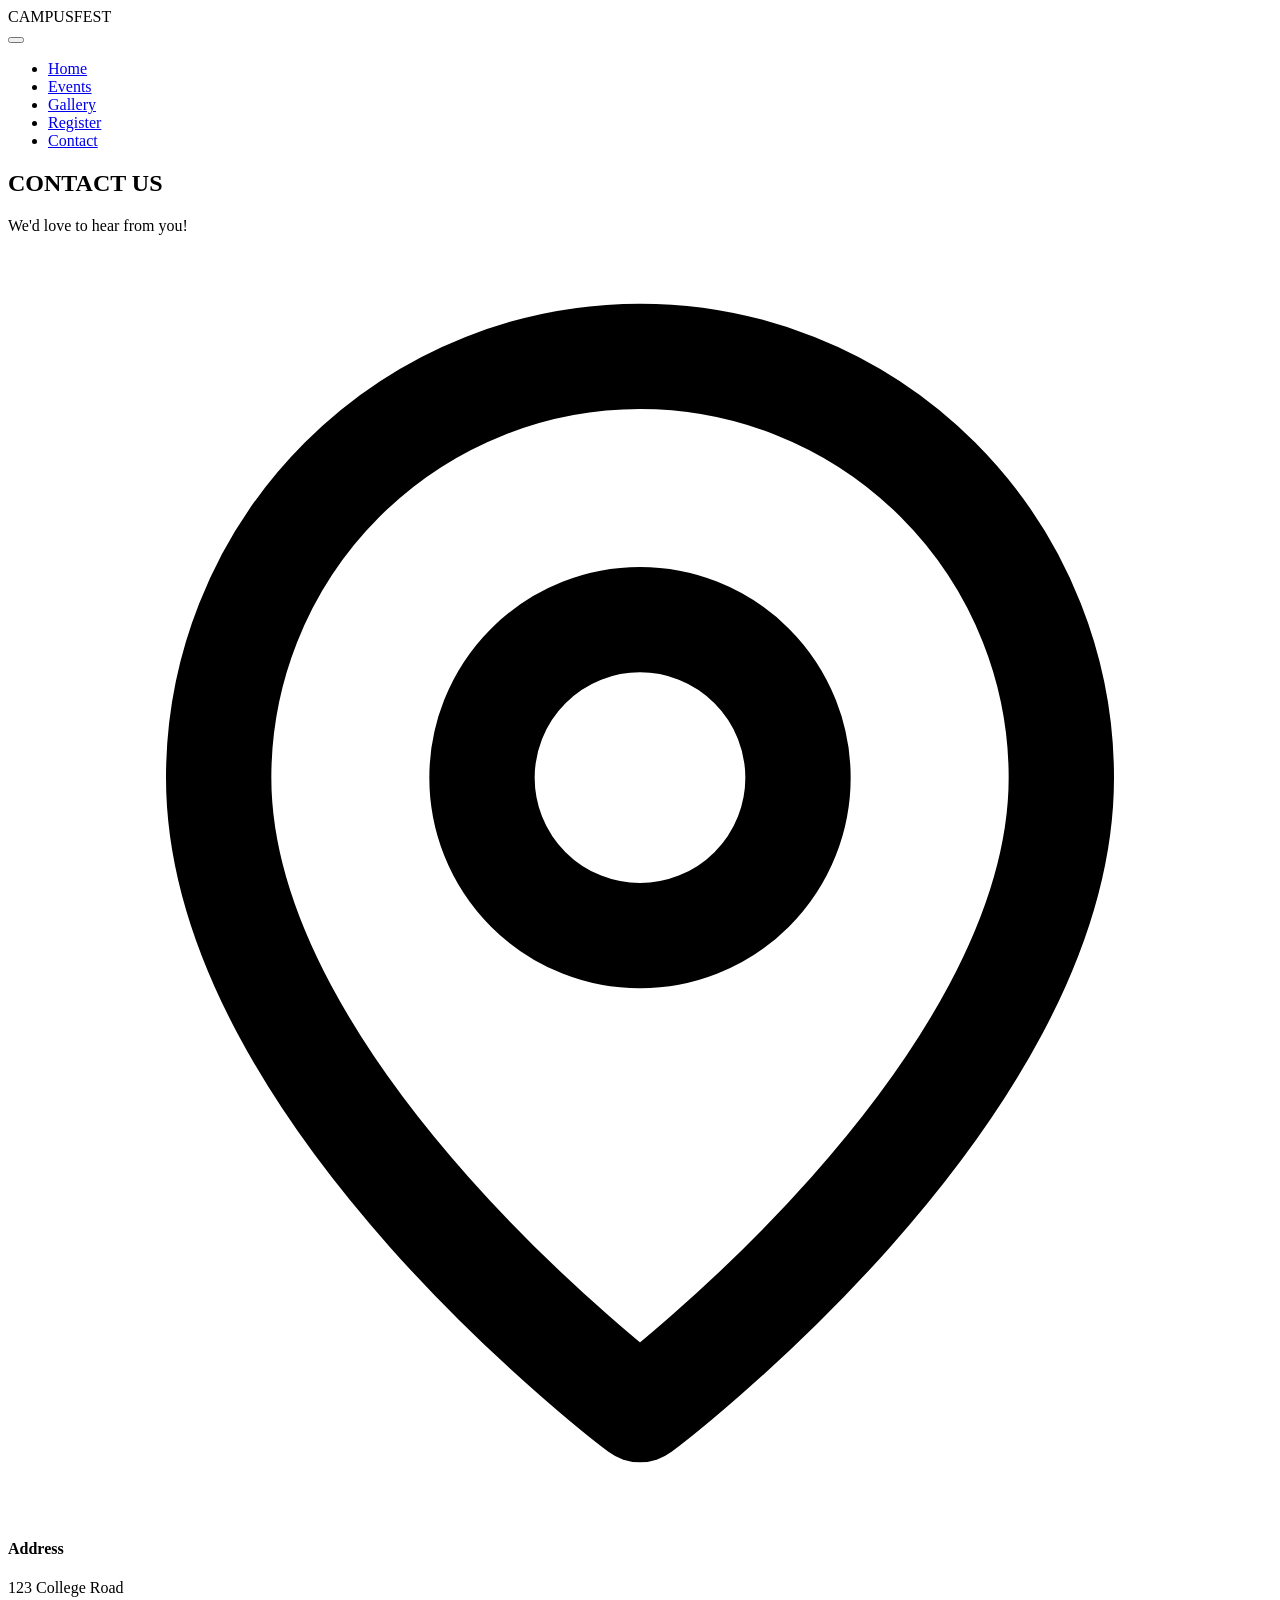
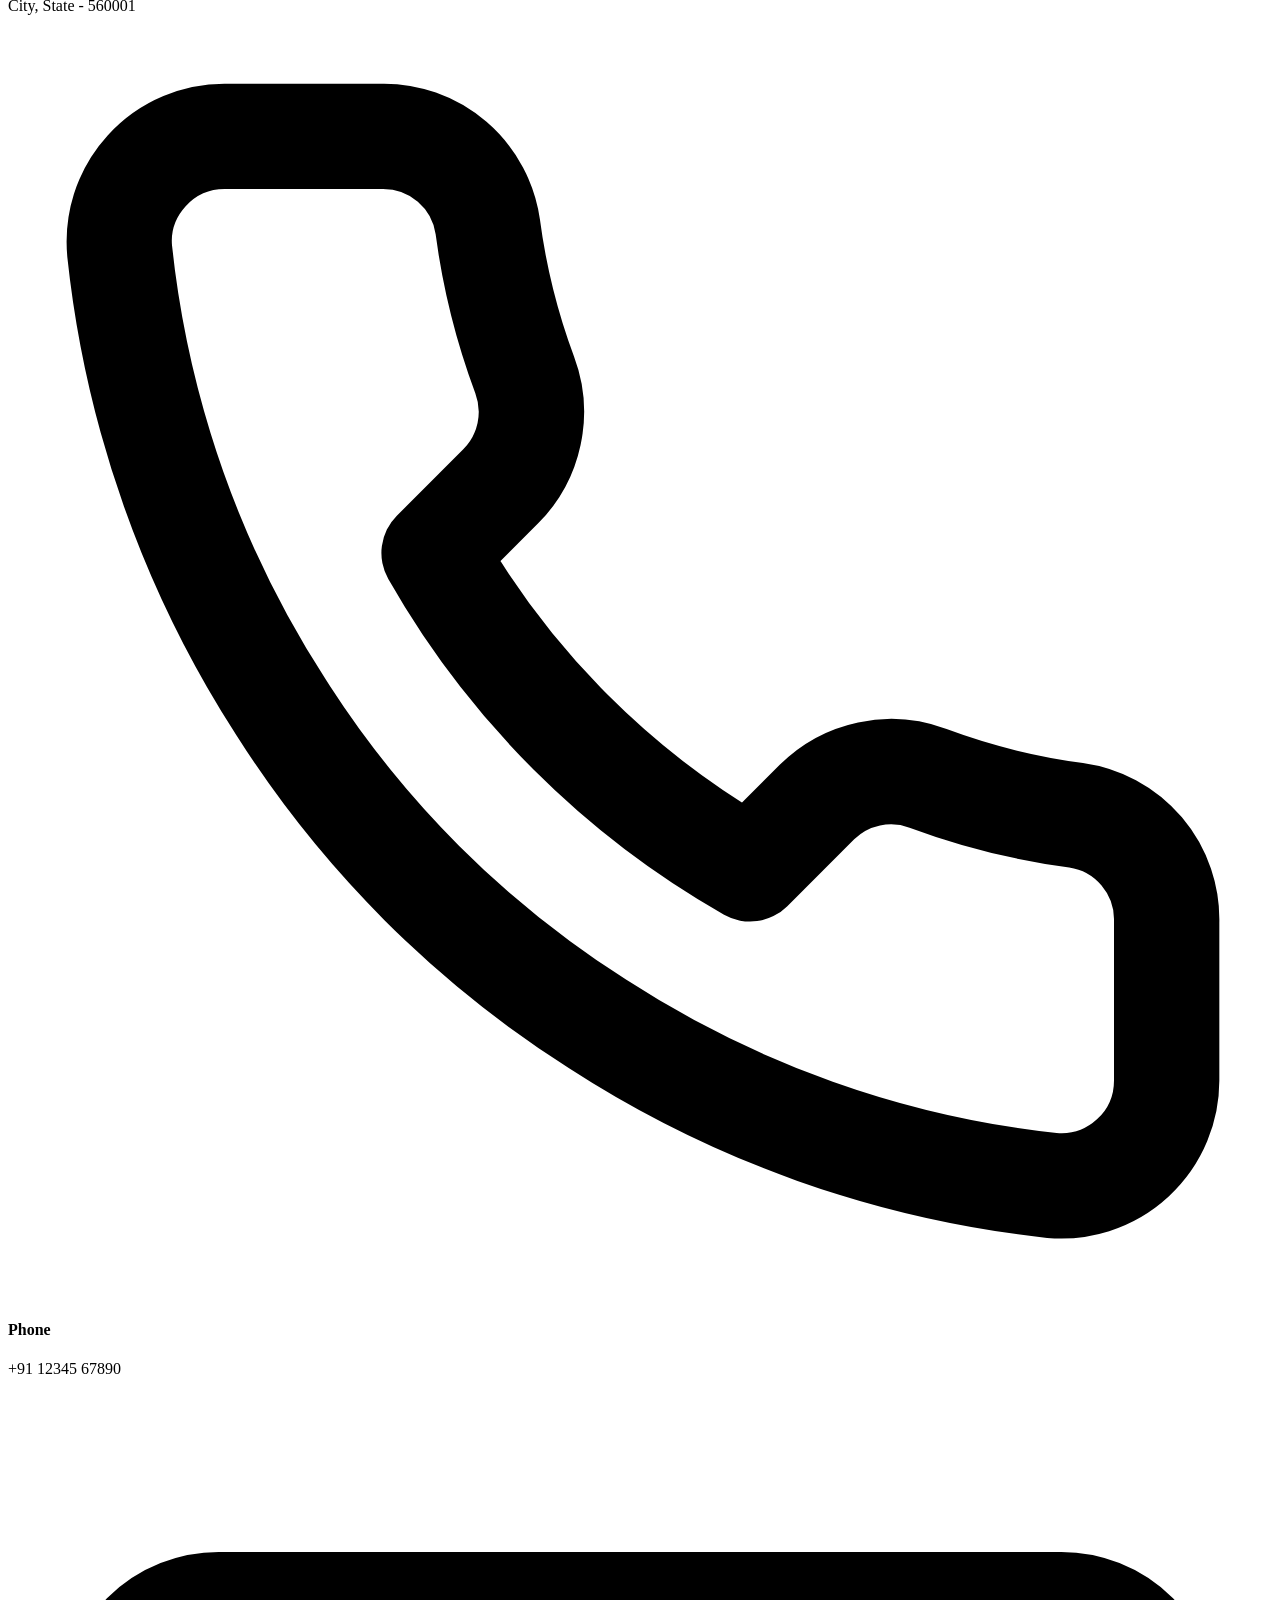
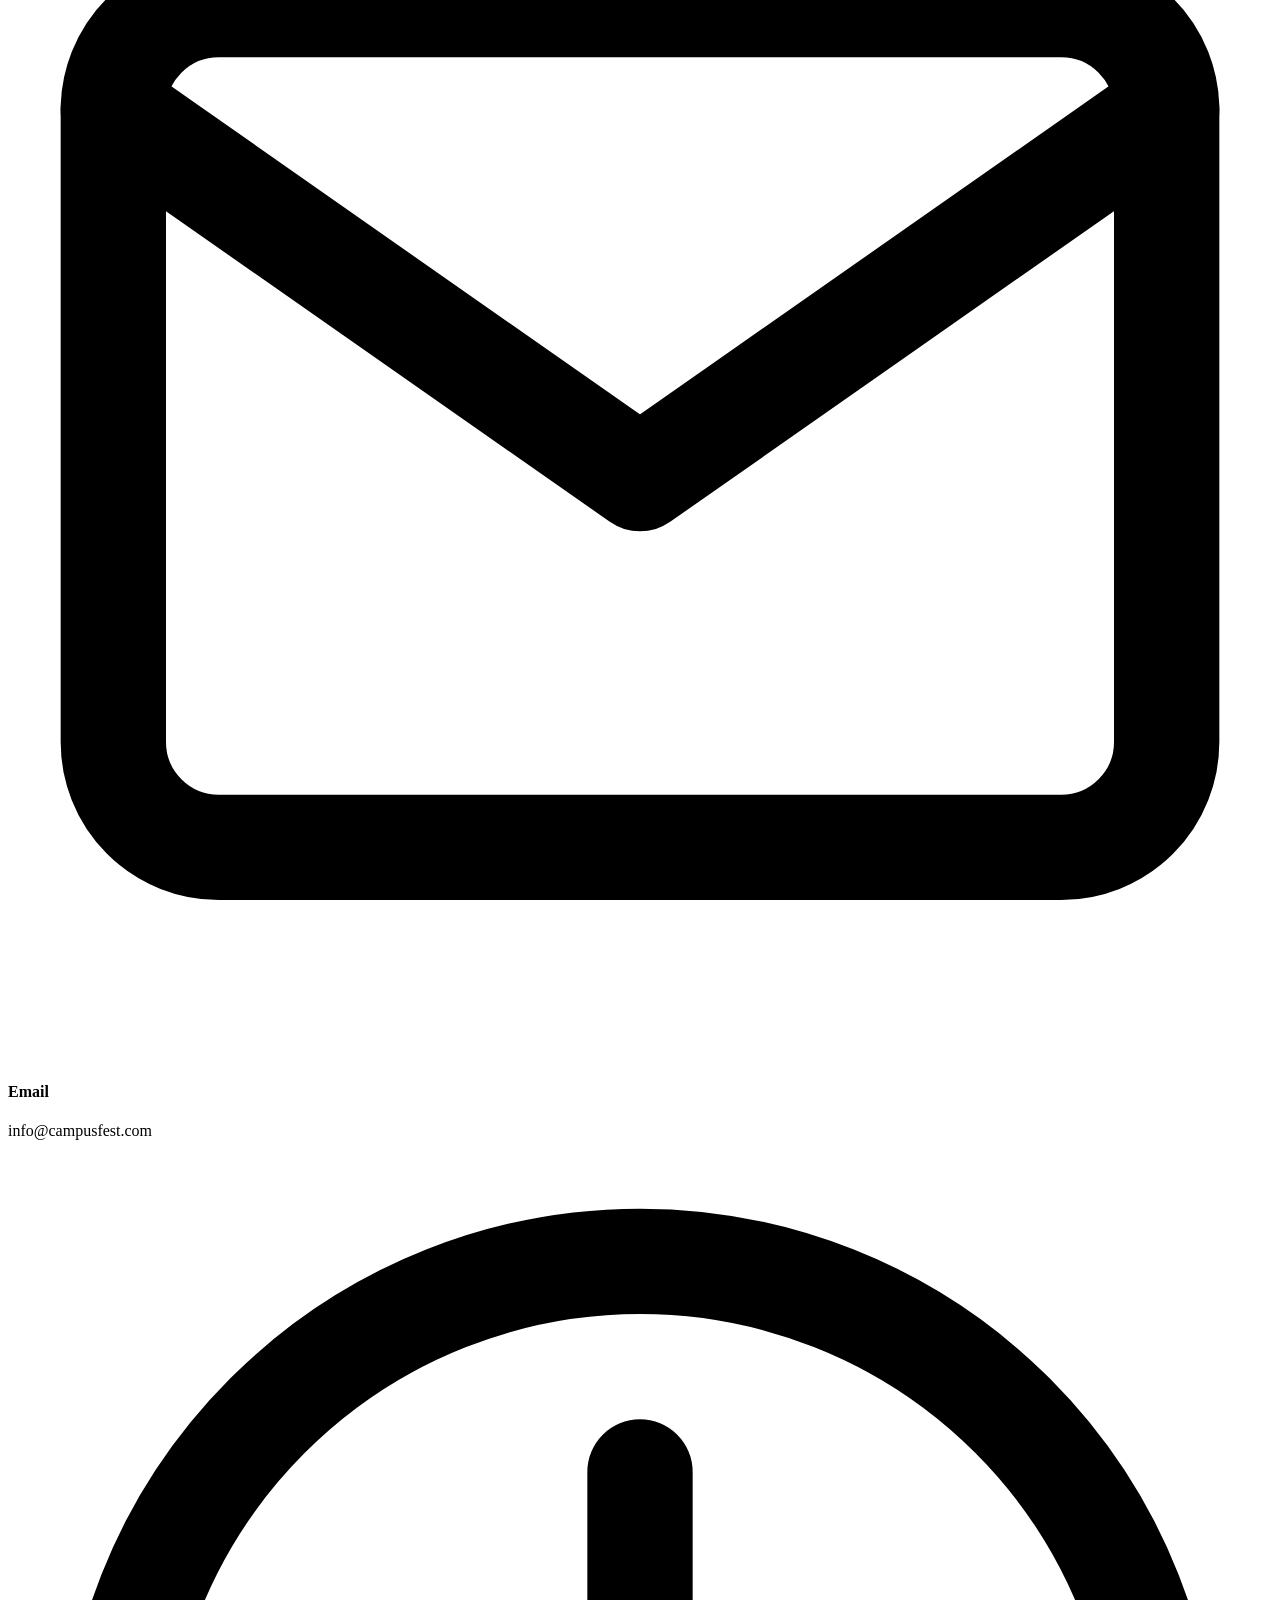
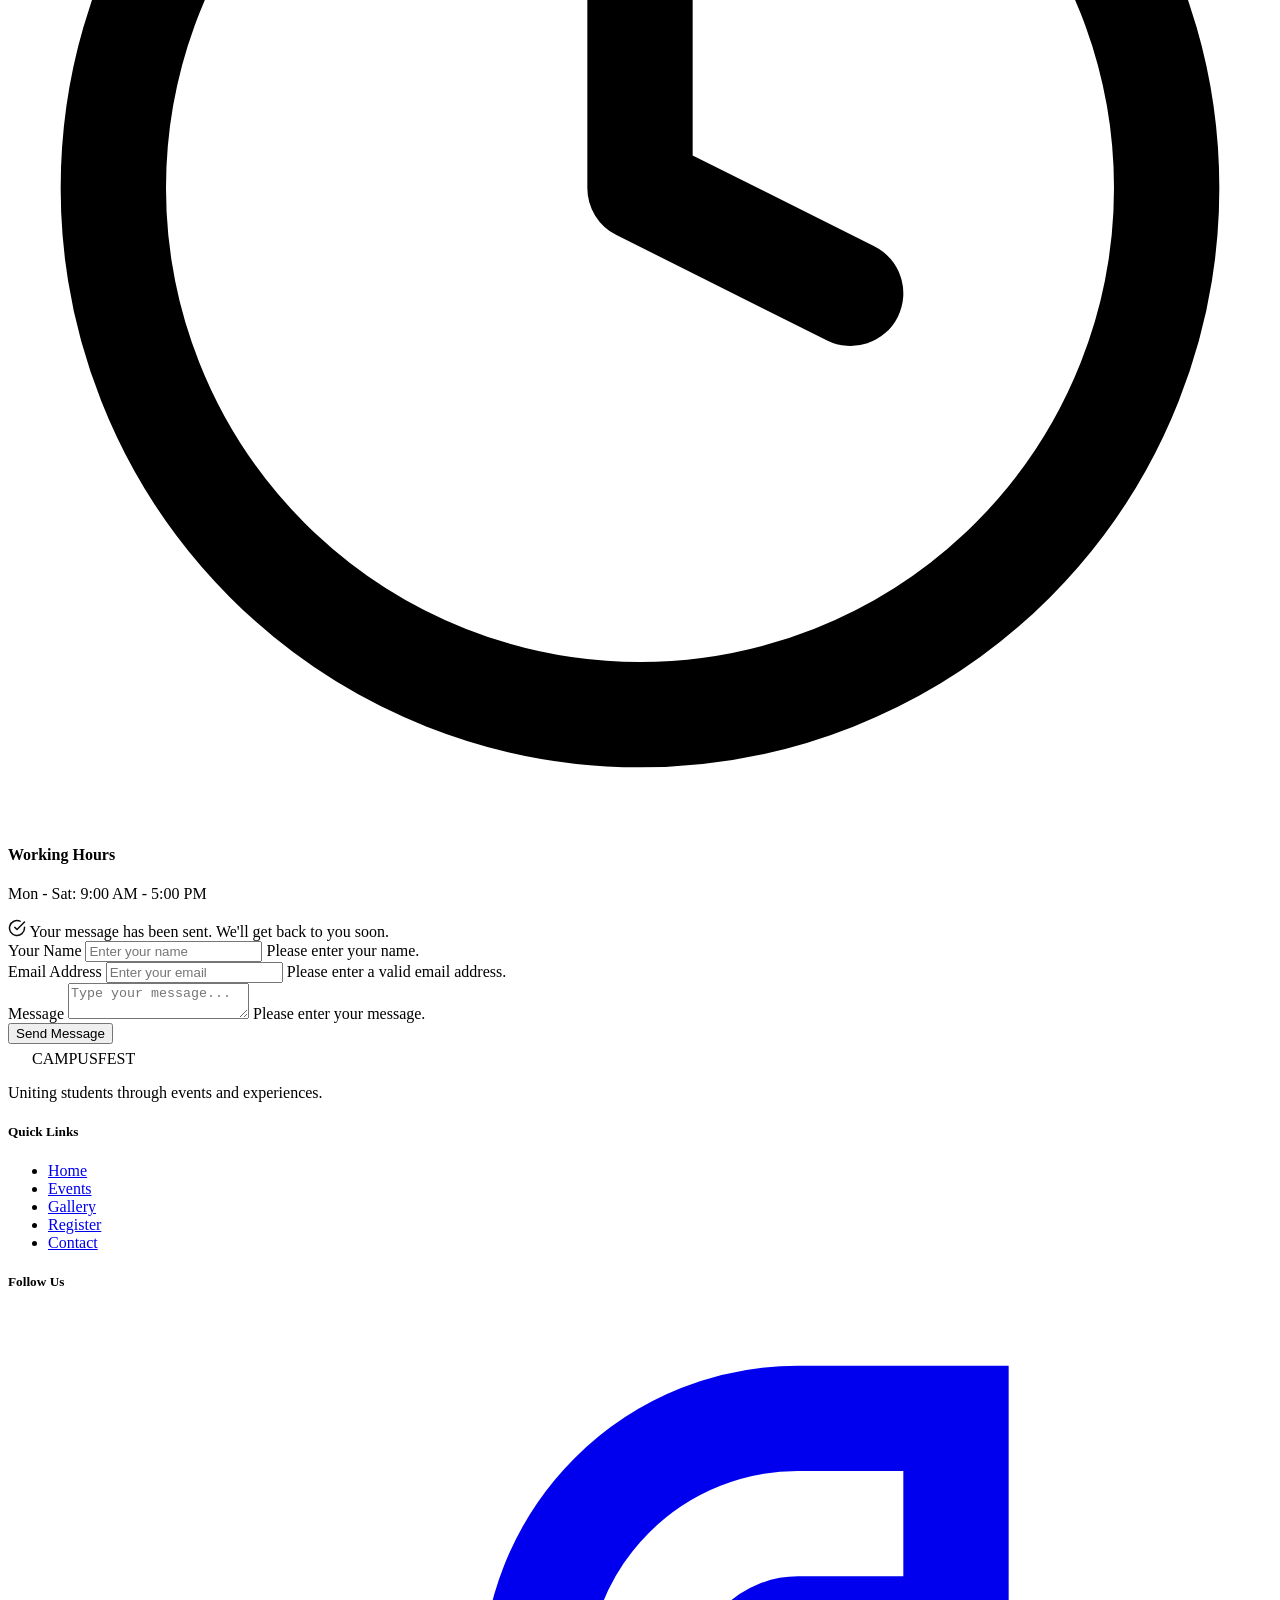
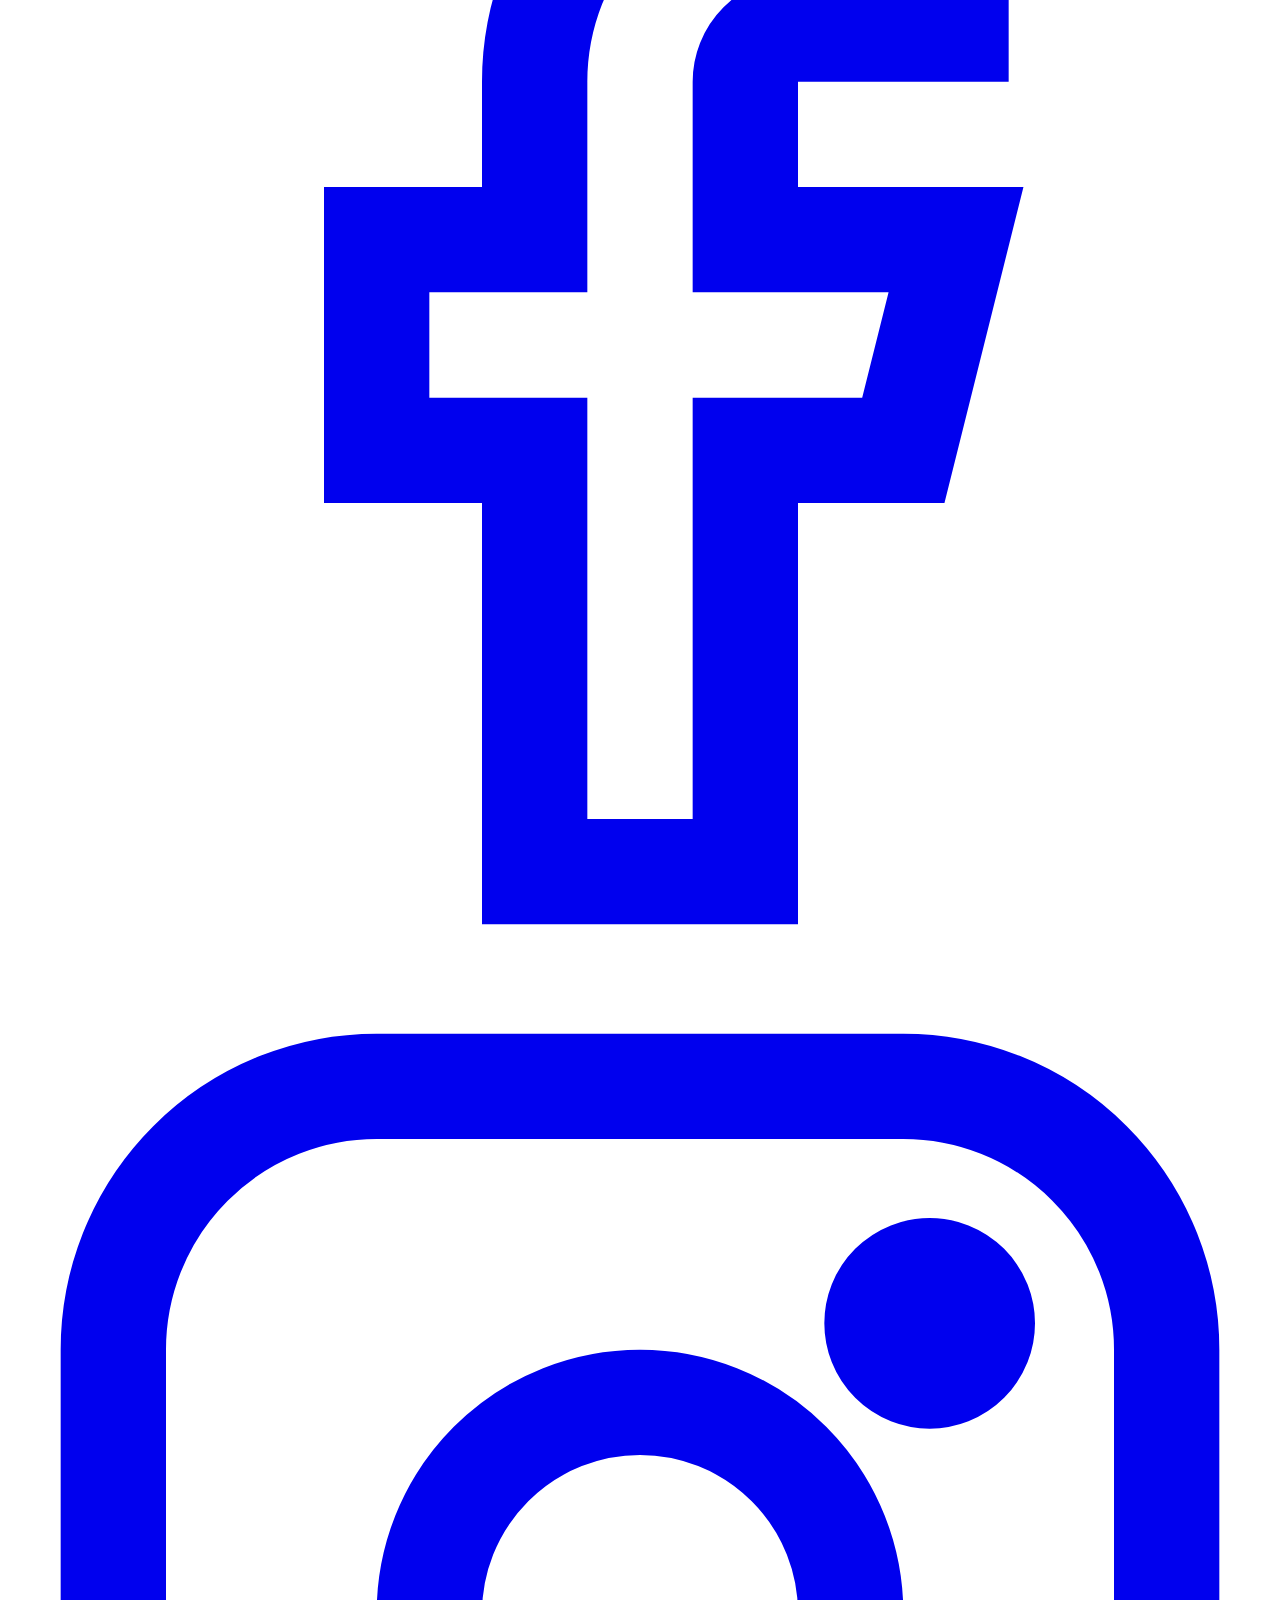
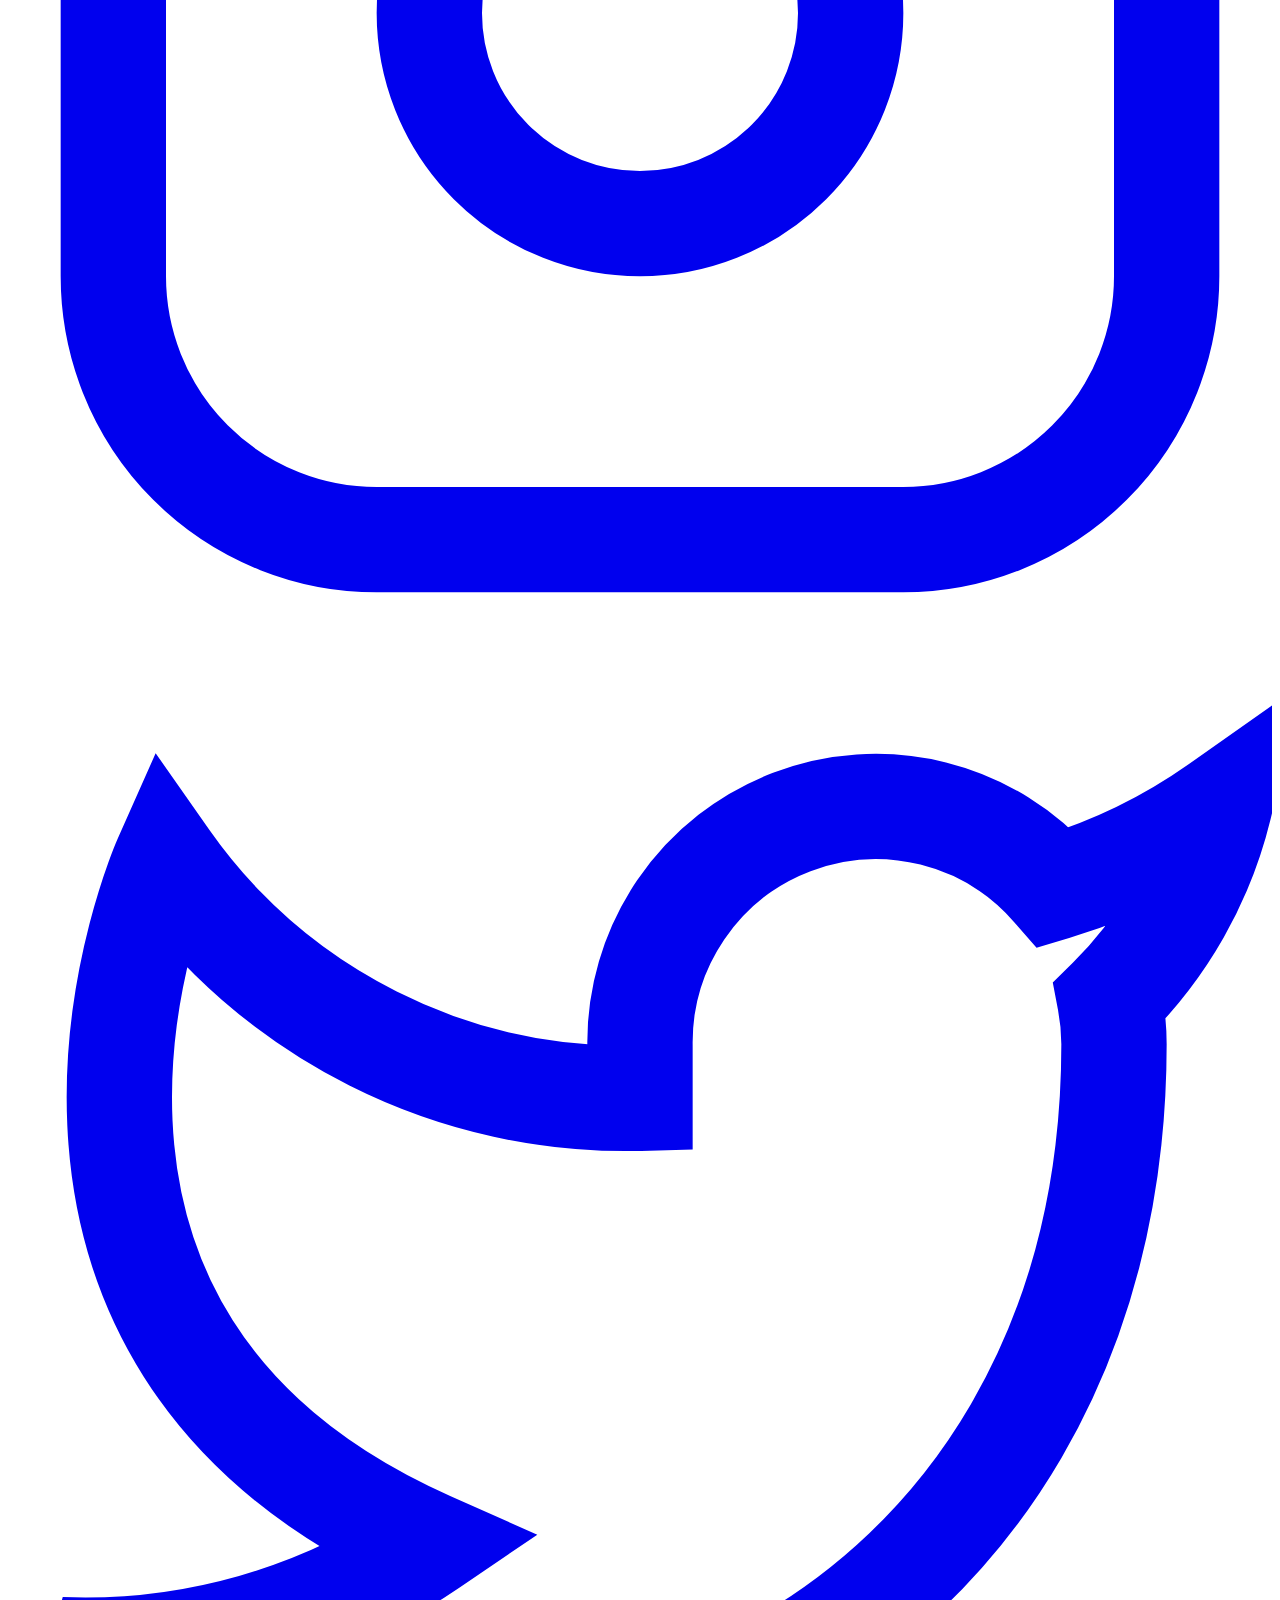
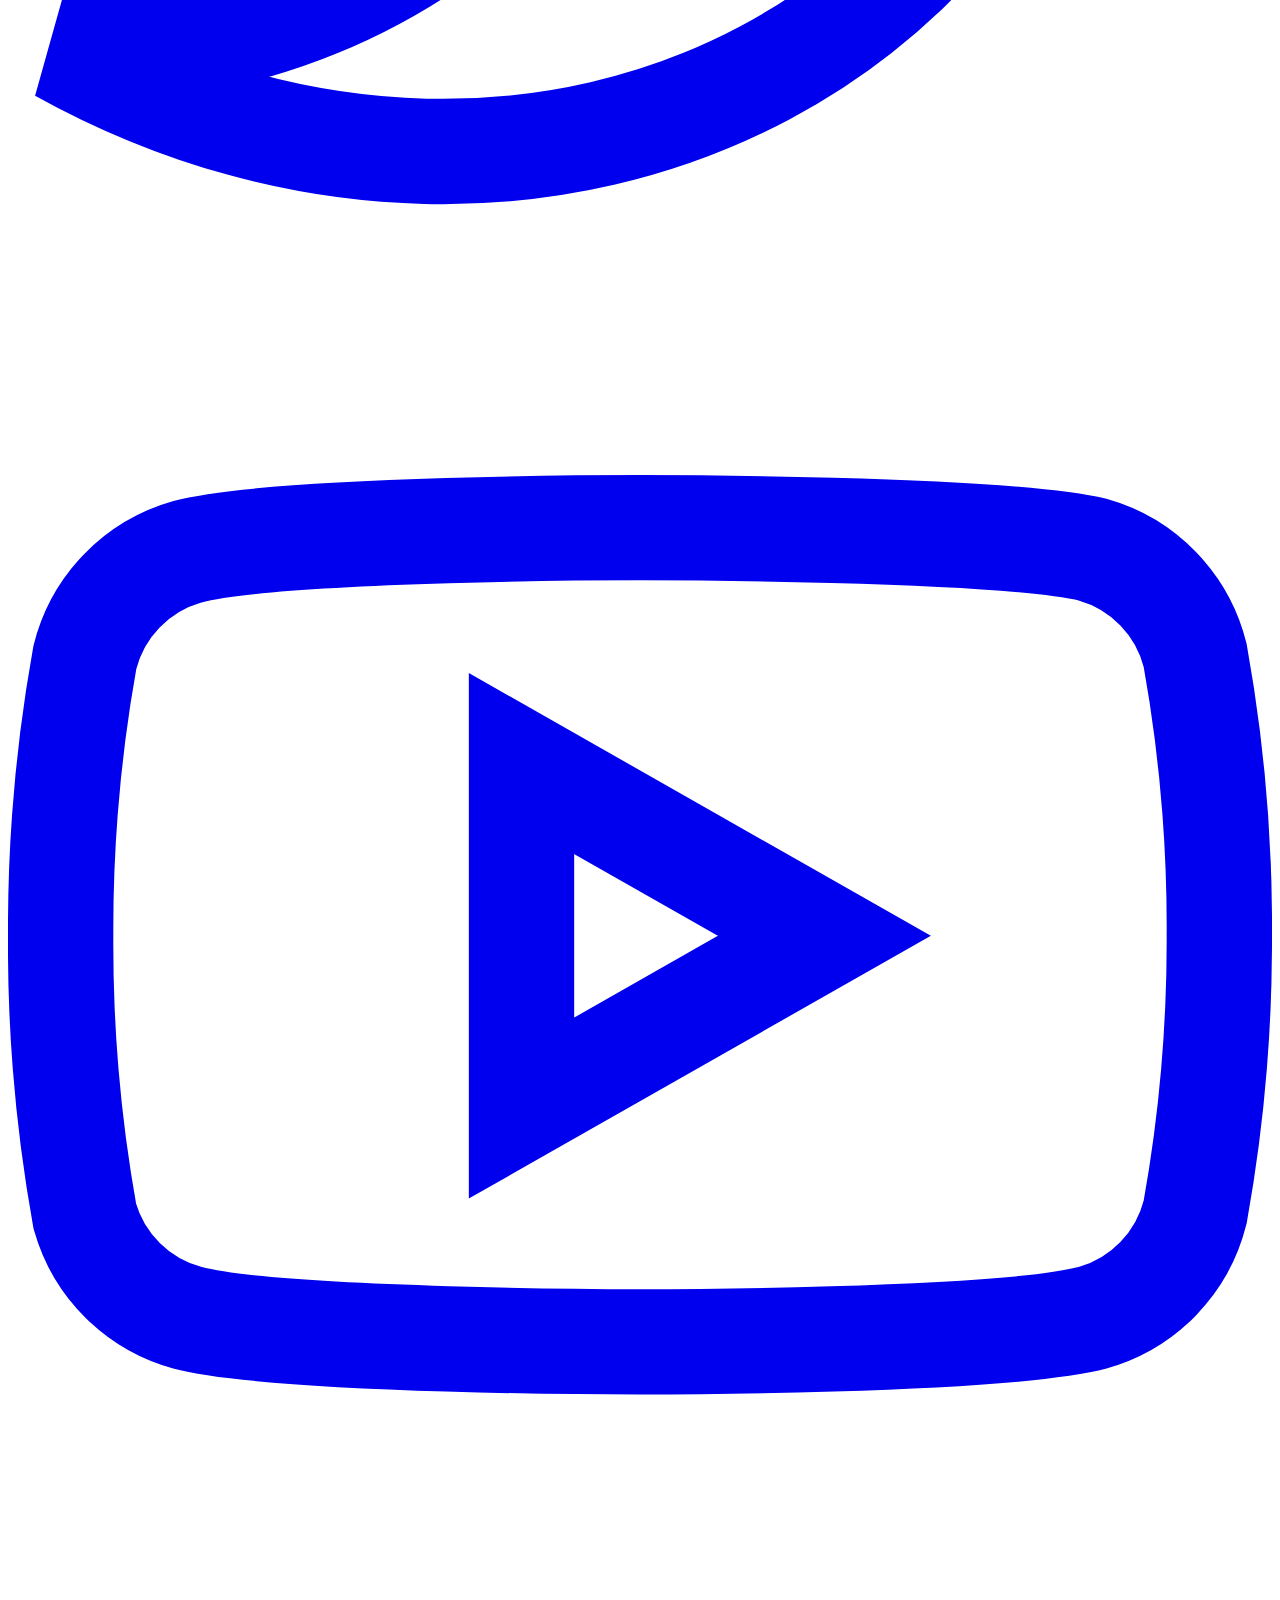
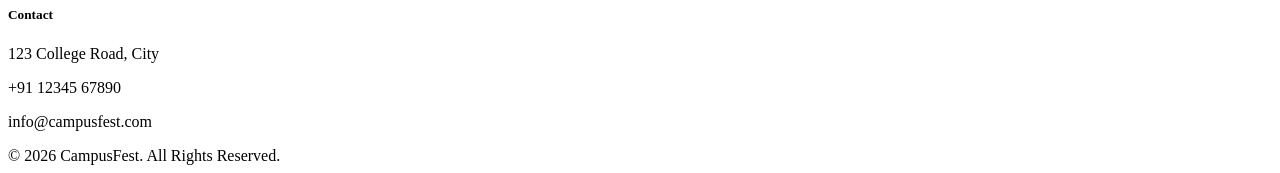
==== html/contact.html @ 224738de "Add project files" ====
<!DOCTYPE html>
<html lang="en">
<head>
<meta charset="UTF-8">
<meta name="viewport" content="width=device-width, initial-scale=1.0">
<title>Contact Us - CampusFest</title>
<link rel="preconnect" href="https://fonts.googleapis.com">
<link href="https://fonts.googleapis.com/css2?family=Poppins:wght@400;500;600;700;800&display=swap" rel="stylesheet">
<link rel="stylesheet" href="contact.css">
<link rel="stylesheet" href="style.css">
</head>
<body>

    <header>
        <div class="navbar container">
            <div class="logo">
                <i class="fa-solid fa-gothic-node"></i> CAMPUSFEST
            </div>

           
            <button class="hamburger" id="hamburgerBtn" aria-label="Open menu">
                <span></span>
                <span></span>
                <span></span>
            </button>

            <nav id="mobileNav">
                <ul class="nav-links">
                    <li><a href="index.html">Home</a></li>
                    <li><a href="upcoming.html">Events</a></li>
                    <li><a href="gallery.html">Gallery</a></li>
                    <li><a href="register.html" >Register</a></li>
                    <li><a href="#"  class="active">Contact</a></li>
                </ul>
            </nav>
        </div>
    </header>

    <!-- Dark background shown behind the mobile menu, closes it when tapped -->
    <div class="navOverlay" id="navOverlay"></div>

<section class="page-hero">
  <h1>CONTACT US</h1>
  <div class="title-underline"></div>
  <p>We'd love to hear from you!</p>
</section>

<section class="contact-section">
  <div class="contact-grid">

    <div class="contact-info">
      <div class="info-item">
        <div class="info-icon">
          <svg viewBox="0 0 24 24" fill="none" stroke="currentColor" stroke-width="2" stroke-linecap="round" stroke-linejoin="round"><path d="M20 10c0 6-8 12-8 12s-8-6-8-12a8 8 0 0 1 16 0Z"></path><circle cx="12" cy="10" r="3"></circle></svg>
        </div>
        <div class="info-text">
          <h4>Address</h4>
          <p>123 College Road<br>City, State - 560001</p>
        </div>
      </div>

      <div class="info-item">
        <div class="info-icon">
          <svg viewBox="0 0 24 24" fill="none" stroke="currentColor" stroke-width="2" stroke-linecap="round" stroke-linejoin="round"><path d="M22 16.92v3a2 2 0 0 1-2.18 2 19.79 19.79 0 0 1-8.63-3.07 19.5 19.5 0 0 1-6-6 19.79 19.79 0 0 1-3.07-8.67A2 2 0 0 1 4.11 2h3a2 2 0 0 1 2 1.72c.127.96.362 1.903.7 2.81a2 2 0 0 1-.45 2.11L8.09 9.91a16 16 0 0 0 6 6l1.27-1.27a2 2 0 0 1 2.11-.45c.907.338 1.85.573 2.81.7A2 2 0 0 1 22 16.92z"></path></svg>
        </div>
        <div class="info-text">
          <h4>Phone</h4>
          <p>+91 12345 67890</p>
        </div>
      </div>

      <div class="info-item">
        <div class="info-icon">
          <svg viewBox="0 0 24 24" fill="none" stroke="currentColor" stroke-width="2" stroke-linecap="round" stroke-linejoin="round"><path d="M22 6 12 13 2 6"></path><rect x="2" y="4" width="20" height="16" rx="2"></rect></svg>
        </div>
        <div class="info-text">
          <h4>Email</h4>
          <p>info@campusfest.com</p>
        </div>
      </div>

      <div class="info-item">
        <div class="info-icon">
          <svg viewBox="0 0 24 24" fill="none" stroke="currentColor" stroke-width="2" stroke-linecap="round" stroke-linejoin="round"><circle cx="12" cy="12" r="10"></circle><path d="M12 6v6l4 2"></path></svg>
        </div>
        <div class="info-text">
          <h4>Working Hours</h4>
          <p>Mon - Sat: 9:00 AM - 5:00 PM</p>
        </div>
      </div>

      <div class="map-frame" role="img" aria-label="Map showing CampusFest location">
        <div class="map-pin"><span></span></div>
      </div>
    </div>

    <div class="contact-form-card">
      <div class="form-success" id="formSuccess">
        <svg width="18" height="18" viewBox="0 0 24 24" fill="none" stroke="#0d0d0d" stroke-width="2" stroke-linecap="round" stroke-linejoin="round"><path d="M22 11.08V12a10 10 0 1 1-5.93-9.14"></path><path d="M22 4 12 14.01l-3-3"></path></svg>
        <span>Your message has been sent. We'll get back to you soon.</span>
      </div>

      <form id="contactForm" novalidate>
        <div class="form-group" id="nameGroup">
          <label for="name">Your Name</label>
          <input type="text" id="name" placeholder="Enter your name">
          <span class="error-msg">Please enter your name.</span>
        </div>

        <div class="form-group" id="emailGroup">
          <label for="email">Email Address</label>
          <input type="email" id="email" placeholder="Enter your email">
          <span class="error-msg">Please enter a valid email address.</span>
        </div>

        <div class="form-group" id="messageGroup">
          <label for="message">Message</label>
          <textarea id="message" placeholder="Type your message..."></textarea>
          <span class="error-msg">Please enter your message.</span>
        </div>

        <button type="submit" class="btn-send" id="sendBtn">Send Message</button>
      </form>
    </div>

  </div>
</section>

<footer>
  <div class="footer-grid">
    <div class="footer-col">
      <div class="footer-brand">
        <svg width="20" height="20" viewBox="0 0 24 24" fill="none" stroke="#ffffff" stroke-width="2" stroke-linecap="round" stroke-linejoin="round">
          <path d="M3 21h18M4 21V8l8-5 8 5v13M9 21v-6h6v6"></path>
        </svg>
        CAMPUSFEST
      </div>
      <p>Uniting students through events and experiences.</p>
    </div>

    <div class="footer-col">
      <h5>Quick Links</h5>
      <ul>
        <li><a href="index.html">Home</a></li>
        <li><a href="events.html">Events</a></li>
        <li><a href="gallery.html">Gallery</a></li>
        <li><a href="register.html">Register</a></li>
        <li><a href="contact.html">Contact</a></li>
      </ul>
    </div>

    <div class="footer-col">
      <h5>Follow Us</h5>
      <div class="social-icons">
        <a href="#" aria-label="Facebook"><svg viewBox="0 0 24 24" fill="none" stroke="currentColor" stroke-width="2"><path d="M18 2h-3a5 5 0 0 0-5 5v3H7v4h3v8h4v-8h3l1-4h-4V7a1 1 0 0 1 1-1h3z"></path></svg></a>
        <a href="#" aria-label="Instagram"><svg viewBox="0 0 24 24" fill="none" stroke="currentColor" stroke-width="2"><rect x="2" y="2" width="20" height="20" rx="5"></rect><circle cx="12" cy="12" r="4"></circle><circle cx="17.5" cy="6.5" r="1"></circle></svg></a>
        <a href="#" aria-label="Twitter"><svg viewBox="0 0 24 24" fill="none" stroke="currentColor" stroke-width="2"><path d="M23 3a10.9 10.9 0 0 1-3.14 1.53 4.48 4.48 0 0 0-7.86 3v1A10.66 10.66 0 0 1 3 4s-4 9 5 13a11.64 11.64 0 0 1-7 2c9 5 20 0 20-11.5a4.5 4.5 0 0 0-.08-.83A7.72 7.72 0 0 0 23 3z"></path></svg></a>
        <a href="#" aria-label="YouTube"><svg viewBox="0 0 24 24" fill="none" stroke="currentColor" stroke-width="2"><path d="M22.54 6.42a2.78 2.78 0 0 0-1.94-2C18.88 4 12 4 12 4s-6.88 0-8.6.46a2.78 2.78 0 0 0-1.94 2A29 29 0 0 0 1 11.75a29 29 0 0 0 .46 5.33A2.78 2.78 0 0 0 3.4 19c1.72.46 8.6.46 8.6.46s6.88 0 8.6-.46a2.78 2.78 0 0 0 1.94-2 29 29 0 0 0 .46-5.25 29 29 0 0 0-.46-5.33z"></path><polygon points="9.75 15.02 15.5 11.75 9.75 8.48 9.75 15.02"></polygon></svg></a>
      </div>
    </div>

    <div class="footer-col">
      <h5>Contact</h5>
      <p>123 College Road, City</p>
      <p>+91 12345 67890</p>
      <p>info@campusfest.com</p>
    </div>
  </div>

  <div class="footer-bottom">&copy; 2026 CampusFest. All Rights Reserved.</div>
</footer>

<script src="contact.js"></script>
<script src="script.js"></script>
</body>
</html>
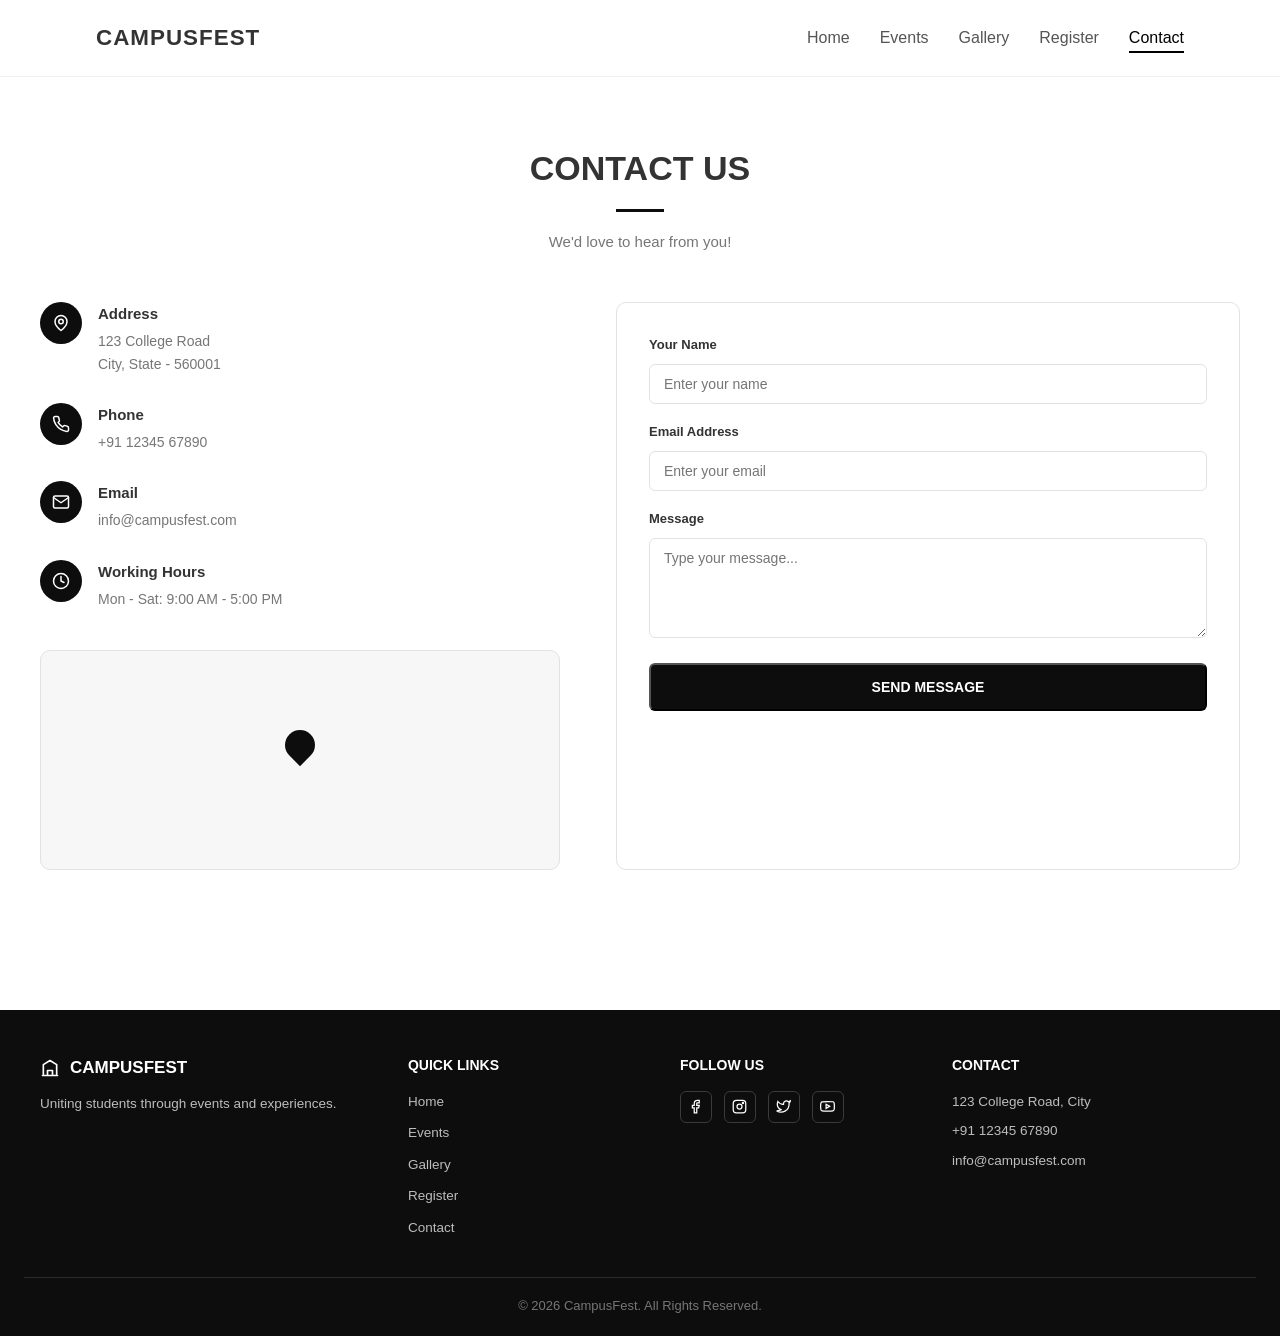
==== commit 6bf76d09: "Add project files" ====
--- a/html/contact.html
+++ b/html/contact.html
@@ -6,8 +6,8 @@
 <title>Contact Us - CampusFest</title>
 <link rel="preconnect" href="https://fonts.googleapis.com">
 <link href="https://fonts.googleapis.com/css2?family=Poppins:wght@400;500;600;700;800&display=swap" rel="stylesheet">
-<link rel="stylesheet" href="contact.css">
-<link rel="stylesheet" href="style.css">
+<link rel="stylesheet" href="/css/style.css">
+    <link rel="stylesheet" href="/css/contact.css">
 </head>
 <body>
 
@@ -170,7 +170,7 @@
   <div class="footer-bottom">&copy; 2026 CampusFest. All Rights Reserved.</div>
 </footer>
 
-<script src="contact.js"></script>
-<script src="script.js"></script>
+<script src="/js/contact.js"></script>
+<script src="/js/script.js"></script>
 </body>
 </html>
--- a/css/style.css
+++ b/css/style.css
@@ -0,0 +1,430 @@
+* {
+    margin: 0;
+    padding: 0;
+    box-sizing: border-box;
+    font-family: 'Segoe UI', Tahoma, Geneva, Verdana, sans-serif;
+}
+
+body {
+    background-color: #ffffff;
+    color: #333333;
+    line-height: 1.6;
+}
+
+.container {
+    width: 85%;
+    max-width: 1200px;
+    margin: 0 auto;
+}
+
+/* NAVBAR */
+header {
+    border-bottom: 1px solid #f0f0f0;
+    padding: 20px 0;
+    position: relative;
+    z-index: 200;
+    background: #fff;
+}
+
+.navbar {
+    display: flex;
+    justify-content: space-between;
+    align-items: center;
+}
+
+.logo {
+    font-weight: 800;
+    font-size: 1.4rem;
+    letter-spacing: 1px;
+}
+
+.nav-links {
+    display: flex;
+    list-style: none;
+    gap: 30px;
+}
+
+.nav-links a {
+    text-decoration: none;
+    color: #555;
+    font-weight: 500;
+    transition: color 0.3s;
+}
+
+.nav-links a:hover, .nav-links a.active {
+    color: #000;
+    border-bottom: 2px solid #000;
+    padding-bottom: 5px;
+}
+
+/* Hamburger button - hidden on desktop */
+.hamburger {
+    display: none;
+    flex-direction: column;
+    justify-content: center;
+    gap: 5px;
+    width: 32px;
+    height: 32px;
+    background: none;
+    border: none;
+    cursor: pointer;
+    z-index: 300;
+}
+
+.hamburger span {
+    display: block;
+    width: 100%;
+    height: 2px;
+    background: #111;
+    transition: transform 0.3s, opacity 0.3s;
+}
+
+/* Turns into an X when the menu is open */
+.hamburger.open span:nth-child(1) {
+    transform: translateY(7px) rotate(45deg);
+}
+.hamburger.open span:nth-child(2) {
+    opacity: 0;
+}
+.hamburger.open span:nth-child(3) {
+    transform: translateY(-7px) rotate(-45deg);
+}
+
+/* Dark overlay behind the mobile menu */
+.navOverlay {
+    display: none;
+    position: fixed;
+    top: 0;
+    left: 0;
+    width: 100%;
+    height: 100%;
+    background: rgba(0, 0, 0, 0.5);
+    z-index: 150;
+}
+
+.navOverlay.show {
+    display: block;
+}
+
+/* HERO SECTION */
+.hero {
+    display: flex;
+    align-items: center;
+    justify-content: space-between;
+    padding: 60px 0;
+    gap: 40px;
+}
+
+.hero-content {
+    flex: 1;
+}
+
+.hero-content h1 {
+    font-size: 3.5rem;
+    font-weight: 800;
+    line-height: 1.2;
+    margin-bottom: 20px;
+}
+
+.hero-content p {
+    color: #666;
+    font-size: 1.1rem;
+    margin-bottom: 30px;
+    max-width: 450px;
+}
+
+.btn {
+    background-color: #000;
+    color: #fff;
+    padding: 12px 28px;
+    border: none;
+    font-weight: 600;
+    cursor: pointer;
+    transition: background 0.3s;
+}
+
+.btn:hover {
+    background-color: #333;
+}
+
+.hero-image {
+    flex: 1;
+    display: flex;
+    justify-content: flex-end;
+}
+
+.hero-image img {
+    width: 100%;
+    max-width: 500px;
+    height: auto;
+    border-radius: 4px;
+    filter: grayscale(100%); /* Image ko Black & White look dene ke liye */
+}
+
+/* EVENTS SECTION */
+.events {
+    padding: 60px 0;
+    text-align: center;
+}
+
+
+
+.underline {
+   width: 100%;
+   display: flex;
+   justify-content: space-between;
+}
+
+.underline h2,
+.underline a {
+    font-size: 1.4rem;
+    letter-spacing: 1px;
+    margin-bottom: 10px;
+    color: #0b0b0b;
+    text-decoration: none;
+    padding-inline: 5px;
+    border-radius: 4px;
+    transition: all 0.3s ease-in-out;
+}
+
+.underline a:hover {
+    color: #ddcbcb;
+    background: #000000b0;
+}
+
+.events-grid {
+    display: grid;
+    grid-template-columns: repeat(auto-fit, minmax(280px, 1fr));
+    gap: 30px;
+}
+
+.event-card {
+    background: #fff;
+    padding: 40px 30px;
+    border-radius: 8px;
+    border: 1px solid #eaeaea;
+    box-shadow: 0 4px 12px rgba(0,0,0,0.02);
+    text-align: center;
+    transition: transform 0.3s, box-shadow 0.3s;
+}
+
+.event-card:hover {
+    transform: translateY(-5px);
+    box-shadow: 0 8px 20px rgba(0,0,0,0.06);
+}
+
+.event-icon {
+    font-size: 2rem;
+    background: #f5f5f5;
+    width: 60px;
+    height: 60px;
+    line-height: 60px;
+    border-radius: 50%;
+    margin: 0 auto 20px auto;
+}
+
+.event-card h3 {
+    font-size: 1.3rem;
+    margin-bottom: 8px;
+}
+
+.event-type {
+    color: #888;
+    font-size: 0.9rem;
+    margin-bottom: 8px;
+}
+
+.event-date {
+    font-size: 0.9rem;
+    font-weight: bold;
+    margin-bottom: 20px;
+}
+
+.view-details {
+    text-decoration: none;
+    color: #000;
+    font-weight: 600;
+    font-size: 0.9rem;
+}
+
+/* FOOTER */
+footer {
+    background-color: #0b0b0b;
+    color: #bcbcbc;
+    padding: 60px 0 20px 0;
+    margin-top: 60px;
+    font-size: 0.9rem;
+}
+
+.footer-container {
+    display: grid;
+    grid-template-columns: repeat(auto-fit, minmax(200px, 1fr));
+    gap: 40px;
+    border-bottom: 1px solid #222;
+    padding-bottom: 40px;
+}
+
+.footer-col h3 {
+    color: #fff;
+    margin-bottom: 15px;
+}
+
+.footer-col h4 {
+    color: #fff;
+    margin-bottom: 15px;
+    font-size: 1rem;
+    letter-spacing: 1px;
+}
+
+.footer-col ul {
+    list-style: none;
+}
+
+.footer-col ul li {
+    margin-bottom: 10px;
+}
+
+.footer-col ul li a {
+    color: #bcbcbc;
+    text-decoration: none;
+    transition: color 0.3s;
+}
+
+.footer-col ul li a:hover {
+    color: #fff;
+}
+
+.social-icons {
+    display: flex;
+    gap: 15px;
+    font-size: 1.2rem;
+}
+
+.social-icons a {
+    color: #bcbcbc;
+    transition: color 0.3s;
+}
+
+.social-icons a:hover {
+    color: #fff;
+}
+
+.footer-bottom {
+    text-align: center;
+    padding-top: 20px;
+    color: #666;
+    font-size: 0.8rem;
+}
+
+/* ============================= */
+/* RESPONSIVE DESIGN             */
+/* ============================= */
+
+/* Tablet and below: hero stacks, hamburger appears */
+@media (max-width: 768px) {
+
+    .hero {
+        flex-direction: column;
+        text-align: center;
+    }
+    .hero-content p {
+        margin: 0 auto 30px auto;
+    }
+    .hero-image {
+        justify-content: center;
+    }
+
+    .hero-content h1 {
+        font-size: 2.4rem;
+    }
+
+    /* Show the hamburger, hide the normal inline nav */
+    .hamburger {
+        display: flex;
+    }
+
+    /* The nav becomes a slide-in panel from the right */
+    #mobileNav {
+        position: fixed;
+        top: 0;
+        right: -280px; /* hidden off-screen by default */
+        width: 260px;
+        height: 100vh;
+        background: #fff;
+        box-shadow: -2px 0 12px rgba(0, 0, 0, 0.1);
+        transition: right 0.3s ease;
+        z-index: 250;
+        padding-top: 80px;
+    }
+
+    #mobileNav.open {
+        right: 0; /* slides into view */
+    }
+
+    #mobileNav .nav-links {
+        flex-direction: column;
+        gap: 0;
+    }
+
+    #mobileNav .nav-links li {
+        border-bottom: 1px solid #f0f0f0;
+    }
+
+    #mobileNav .nav-links a {
+        display: block;
+        padding: 16px 24px;
+    }
+
+    #mobileNav .nav-links a:hover,
+    #mobileNav .nav-links a.active {
+        border-bottom: none;
+        background: #f5f5f5;
+    }
+
+    .events-grid {
+        gap: 20px;
+    }
+
+    .footer-container {
+        text-align: center;
+    }
+
+    .social-icons {
+        justify-content: center;
+    }
+}
+
+/* Small phones */
+@media (max-width: 480px) {
+    .container {
+        width: 90%;
+    }
+
+    .hero-content h1 {
+        font-size: 2rem;
+    }
+
+    .hero-content p {
+        font-size: 1rem;
+    }
+
+    .btn {
+        width: 100%;
+        padding: 14px 0;
+    }
+
+    .underline {
+        flex-direction: column;
+        gap: 4px;
+        text-align: left;
+    }
+
+    .event-card {
+        padding: 30px 20px;
+    }
+
+    #mobileNav {
+        width: 220px;
+        right: -220px;
+    }
+}
--- a/css/contact.css
+++ b/css/contact.css
@@ -0,0 +1,301 @@
+
+.page-hero {
+  text-align: center;
+  padding: 64px 24px 48px;
+}
+
+.page-hero h1 {
+  font-size: 34px;
+  font-weight: 800;
+  margin-bottom: 14px;
+}
+
+.title-underline {
+  width: 48px;
+  height: 3px;
+  background-color: #0d0d0d;
+  margin: 0 auto 18px;
+}
+
+.page-hero p {
+  color: #767676;
+  font-size: 15px;
+}
+
+
+
+.contact-section {
+  padding: 0 24px 80px;
+}
+
+.contact-grid {
+  max-width: 1200px;
+  margin: 0 auto;
+  display: grid;
+  grid-template-columns: 1fr 1.2fr;
+  gap: 56px;
+}
+
+
+
+.contact-info {
+  display: flex;
+  flex-direction: column;
+  gap: 28px;
+}
+
+.info-item {
+  display: flex;
+  align-items: flex-start;
+  gap: 16px;
+}
+
+.info-icon {
+  width: 42px;
+  height: 42px;
+  background-color: #0d0d0d;
+  border-radius: 50%;
+  display: flex;
+  align-items: center;
+  justify-content: center;
+  flex-shrink: 0;
+}
+
+.info-icon svg {
+  width: 18px;
+  height: 18px;
+  stroke: #ffffff;
+}
+
+.info-text h4 {
+  font-size: 15px;
+  font-weight: 600;
+  margin-bottom: 4px;
+}
+
+.info-text p {
+  font-size: 14px;
+  color: #767676;
+}
+
+.map-frame {
+  margin-top: 12px;
+  height: 220px;
+  background-color: #f7f7f7;
+  border: 1px solid #e2e2e2;
+  border-radius: 10px;
+  position: relative;
+}
+
+.map-pin {
+  width: 30px;
+  height: 30px;
+  background-color: #0d0d0d;
+  border-radius: 50% 50% 50% 0;
+  position: absolute;
+  top: 50%;
+  left: 50%;
+  transform: translate(-50%, -100%) rotate(-45deg);
+}
+
+
+.contact-form-card {
+  background-color: #ffffff;
+  border: 1px solid #e2e2e2;
+  border-radius: 10px;
+  padding: 32px;
+}
+
+.form-group {
+  margin-bottom: 18px;
+}
+
+.form-group label {
+  display: block;
+  font-size: 13px;
+  font-weight: 600;
+  margin-bottom: 8px;
+}
+
+.form-group input,
+.form-group textarea {
+  width: 100%;
+  padding: 11px 14px;
+  border: 1px solid #e2e2e2;
+  border-radius: 6px;
+  font-size: 14px;
+}
+
+.form-group textarea {
+  min-height: 100px;
+  resize: vertical;
+}
+
+.form-group input:focus,
+.form-group textarea:focus {
+  outline: none;
+  border-color: #0d0d0d;
+}
+
+
+.form-group.error input,
+.form-group.error textarea {
+  border-color: #c0392b;
+}
+
+.error-msg {
+  display: none;
+  font-size: 12px;
+  color: #c0392b;
+  margin-top: 6px;
+}
+
+.form-group.error .error-msg {
+  display: block;
+}
+
+.btn-send {
+  width: 100%;
+  padding: 14px;
+  background-color: #0d0d0d;
+  color: #ffffff;
+  border-radius: 6px;
+  font-size: 14px;
+  font-weight: 600;
+  text-transform: uppercase;
+}
+
+.btn-send:hover {
+  background-color: #2b2b2b;
+}
+
+.btn-send:disabled {
+  opacity: 0.6;
+  cursor: not-allowed;
+}
+
+.form-success {
+  display: none;
+  align-items: center;
+  gap: 10px;
+  background-color: #f2f2f2;
+  border: 1px solid #e2e2e2;
+  border-radius: 6px;
+  padding: 12px 16px;
+  margin-bottom: 18px;
+  font-size: 13px;
+}
+
+.form-success.show {
+  display: flex;
+}
+
+
+footer {
+  background-color: #0d0d0d;
+  color: #bdbdbd;
+  padding: 44px 24px 20px;
+}
+
+.footer-grid {
+  max-width: 1200px;
+  margin: 0 auto;
+  display: grid;
+  grid-template-columns: 1.4fr 1fr 1fr 1.2fr;
+  gap: 32px;
+  padding-bottom: 28px;
+}
+
+.footer-brand {
+  display: flex;
+  align-items: center;
+  gap: 10px;
+  color: #ffffff;
+  font-size: 17px;
+  font-weight: 700;
+  margin-bottom: 12px;
+}
+
+.footer-col h5 {
+  color: #ffffff;
+  font-size: 14px;
+  font-weight: 600;
+  margin-bottom: 14px;
+  text-transform: uppercase;
+}
+
+.footer-col p,
+.footer-col li,
+.footer-col a {
+  font-size: 13.5px;
+  margin-bottom: 8px;
+}
+
+.footer-col a:hover {
+  color: #ffffff;
+}
+
+.social-icons {
+  display: flex;
+  gap: 12px;
+}
+
+.social-icons a {
+  width: 32px;
+  height: 32px;
+  border: 1px solid #3a3a3a;
+  border-radius: 6px;
+  display: flex;
+  align-items: center;
+  justify-content: center;
+}
+
+.social-icons a:hover {
+  background-color: #ffffff;
+}
+
+.social-icons a:hover svg {
+  stroke: #0d0d0d;
+}
+
+.social-icons svg {
+  width: 15px;
+  height: 15px;
+  stroke: #ffffff;
+}
+
+.footer-bottom {
+  text-align: center;
+  padding-top: 18px;
+  border-top: 1px solid #2b2b2b;
+  font-size: 13px;
+  color: #767676;
+}
+
+
+
+@media (max-width: 900px) {
+  .contact-grid {
+    grid-template-columns: 1fr;
+  }
+  .footer-grid {
+    grid-template-columns: 1fr 1fr;
+  }
+}
+
+
+@media (max-width: 768px) {
+  .page-hero h1 {
+    font-size: 26px;
+  }
+
+  .footer-grid {
+    grid-template-columns: 1fr;
+  }
+}
+
+@media (max-width: 480px) {
+  .contact-form-card {
+    padding: 20px;
+  }
+}
